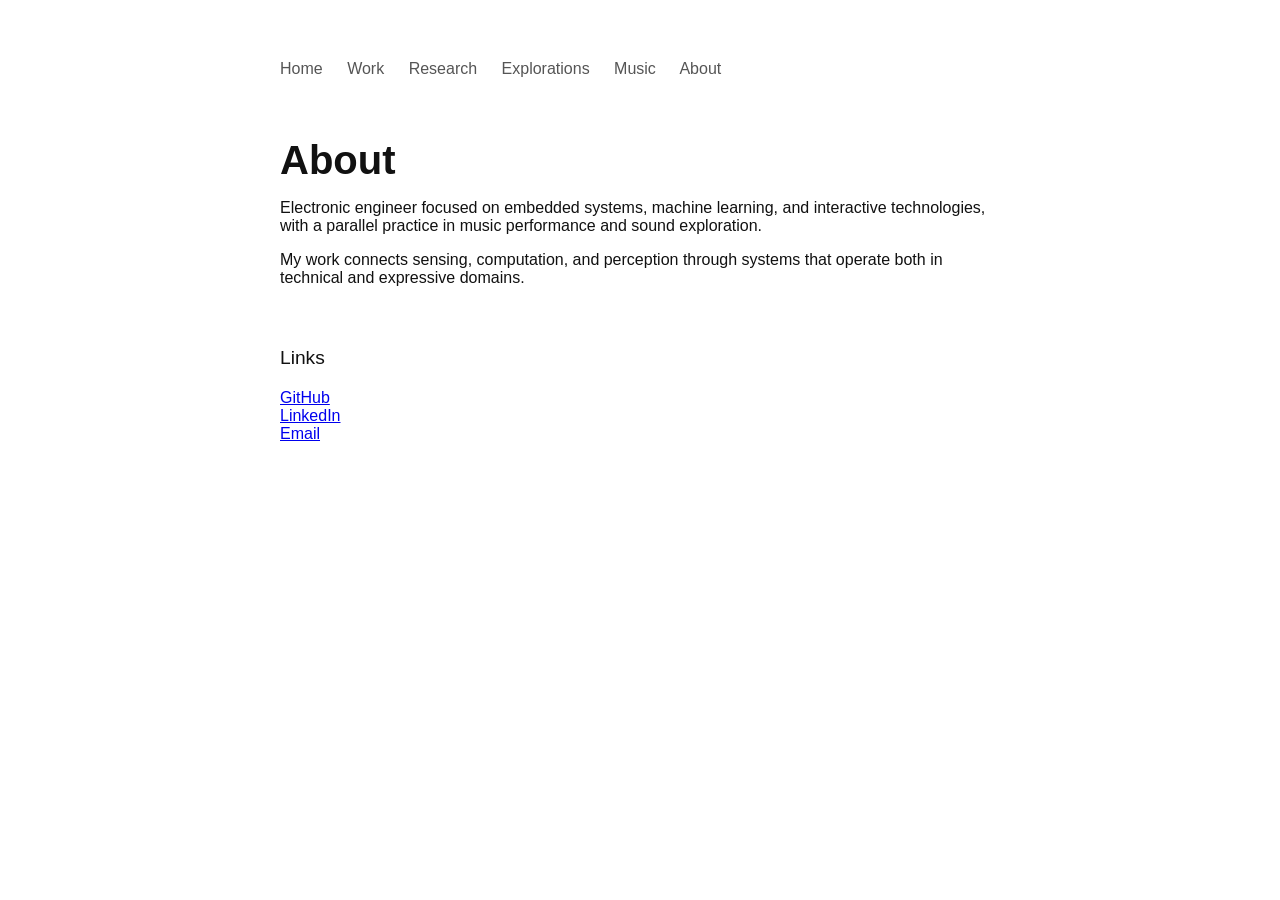
==== about/index.html @ 85d78a58 "Portafolio version beta 1, incomplete" ====
<!DOCTYPE html>
<html lang="en">
<head>
  <meta charset="UTF-8">
  <title>About</title>
  <link rel="stylesheet" href="/style.css">
</head>
<body>

<nav>
  <a href="/">Home</a>
  <a href="/work/">Work</a>
  <a href="/research/">Research</a>
  <a href="/explorations/">Explorations</a>
  <a href="/music/">Music</a>
  <a href="/about/">About</a>
</nav>

<main>

  <h1>About</h1>

  <p>
    Electronic engineer focused on embedded systems, machine learning,
    and interactive technologies, with a parallel practice in music
    performance and sound exploration.
  </p>

  <p>
    My work connects sensing, computation, and perception through
    systems that operate both in technical and expressive domains.
  </p>

  <h2>Links</h2>
  <p>
    <a href="https://github.com/yourprofile">GitHub</a><br>
    <a href="#">LinkedIn</a><br>
    <a href="#">Email</a>
  </p>

</main>

</body>
</html>
---- style.css ----
body {
  font-family: 'Inter', sans-serif;
  margin: 60px auto;
  max-width: 720px;
  color: #111;
}

nav {
  margin-bottom: 60px;
}

nav a {
  margin-right: 20px;
  text-decoration: none;
  color: #555;
}

nav a:hover {
  color: #000;
}

h1 {
  font-size: 2.5rem;
  margin-bottom: 5px;
}

.tagline {
  font-size: 1rem;
  color: #666;
  margin-bottom: 20px;
}

.description {
  max-width: 500px;
  line-height: 1.6;
}

h2 {
  margin-top: 60px;
  margin-bottom: 20px;
  font-size: 1.2rem;
  font-weight: normal;
}

.project-list {
  list-style: none;
  padding: 0;
}

.project-list li {
  margin-bottom: 18px;
}

.project-list a {
  text-decoration: none;
  font-weight: 500;
  color: #000;
}

.project-list span {
  display: block;
  font-size: 0.9rem;
  color: #777;
}

.secondary {
  margin-top: 60px;
  font-size: 0.9rem;
}

.project-header {
  margin-bottom: 20px;
}

.project-intro {
  margin-bottom: 20px;
  max-width: 600px;
}

.project-status {
  margin-bottom: 40px;
  color: #666;
  font-size: 0.9rem;
}

.project-system,
.project-experiments,
.project-media,
.project-links {
  margin-top: 40px;
}

ul {
  padding-left: 20px;
}

li {
  margin-bottom: 8px;
}

footer {
  margin-top: 80px;
  font-size: 0.9rem;
}

.project-direction {
  margin-top: 40px;
  font-style: normal;
}

.project-concept {
  margin-top: 40px;
}

.project-output {
  margin-top: 40px;
}

.exploration-group {
  margin-top: 40px;
}

.exploration-group h2 {
  font-size: 1.1rem;
  margin-bottom: 10px;
}
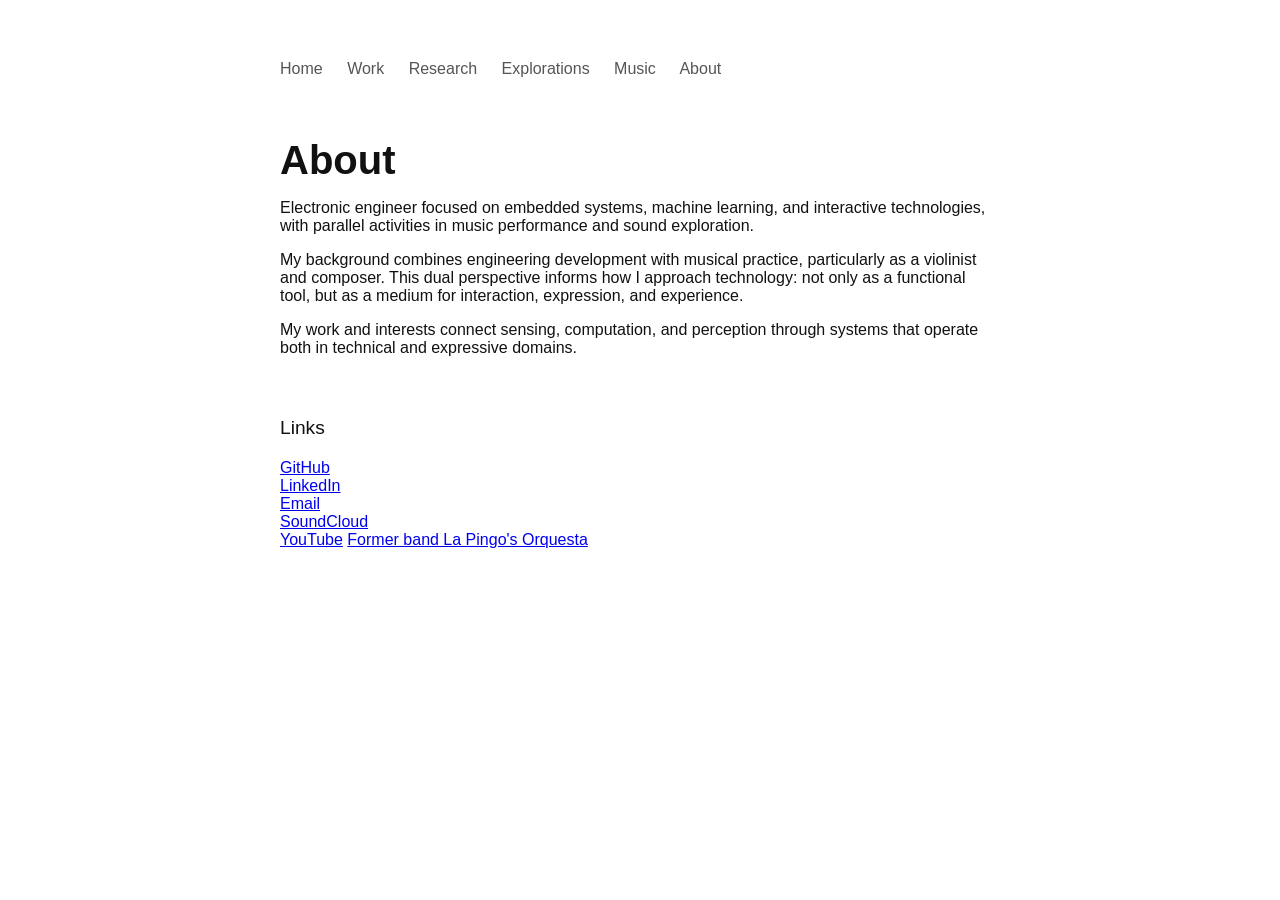
==== commit 4c0e9f4a: "media v1" ====
--- a/about/index.html
+++ b/about/index.html
@@ -3,17 +3,17 @@
 <head>
   <meta charset="UTF-8">
   <title>About</title>
-  <link rel="stylesheet" href="/style.css">
+  <link rel="stylesheet" href="../style.css">
 </head>
 <body>
 
 <nav>
-  <a href="/">Home</a>
-  <a href="/work/">Work</a>
-  <a href="/research/">Research</a>
-  <a href="/explorations/">Explorations</a>
-  <a href="/music/">Music</a>
-  <a href="/about/">About</a>
+  <a href="../">Home</a>
+  <a href="../work/">Work</a>
+  <a href="../research/">Research</a>
+  <a href="../explorations/">Explorations</a>
+  <a href="../music/">Music</a>
+  <a href="../about/">About</a>
 </nav>
 
 <main>
@@ -22,21 +22,34 @@
 
   <p>
     Electronic engineer focused on embedded systems, machine learning,
-    and interactive technologies, with a parallel practice in music
+    and interactive technologies, with parallel activities in music
     performance and sound exploration.
   </p>
 
   <p>
-    My work connects sensing, computation, and perception through
+    My background combines engineering development with musical practice,
+    particularly as a violinist and composer. This dual perspective informs how I approach
+    technology: not only as a functional tool, but as a medium for interaction,
+    expression, and experience.
+  </p>
+
+  <p>
+    My work and interests connect sensing, computation, and perception through
     systems that operate both in technical and expressive domains.
   </p>
 
-  <h2>Links</h2>
-  <p>
-    <a href="https://github.com/yourprofile">GitHub</a><br>
-    <a href="#">LinkedIn</a><br>
-    <a href="#">Email</a>
-  </p>
+  <section class="about-links">
+    <h2>Links</h2>
+
+    <p>
+      <a href="https://github.com/CrisBautistaV">GitHub</a><br>
+      <a href="https://www.linkedin.com/in/cristian-yarib-bautista-villalpando-359872259/">LinkedIn</a><br>
+      <a href="cristian.y.bautista.v@gmail.com">Email</a><br>
+      <a href="https://soundcloud.com/yarib_bv">SoundCloud</a><br>
+      <a href="https://www.youtube.com/@yaribbautistav">YouTube</a>
+      <a href="https://open.spotify.com/intl-es/artist/77vszhtfhOdb1wk9V8RqB8?si=j2bHSHgXR2iLkeNZGjmafA">Former band La Pingo's Orquesta</a>
+    </p>
+  </section>
 
 </main>
 
--- a/style.css
+++ b/style.css
@@ -123,4 +123,24 @@
 .exploration-group h2 {
   font-size: 1.1rem;
   margin-bottom: 10px;
+}
+
+.about-links {
+  margin-top: 40px;
+}
+
+.media {
+  margin-top: 20px;
+}
+
+.media iframe {
+  width: 100%;
+  max-width: 800px;
+  height: 450px;
+}
+
+.media img {
+  width: 100%;
+  max-width: 800px;
+  border-radius: 4px;
 }
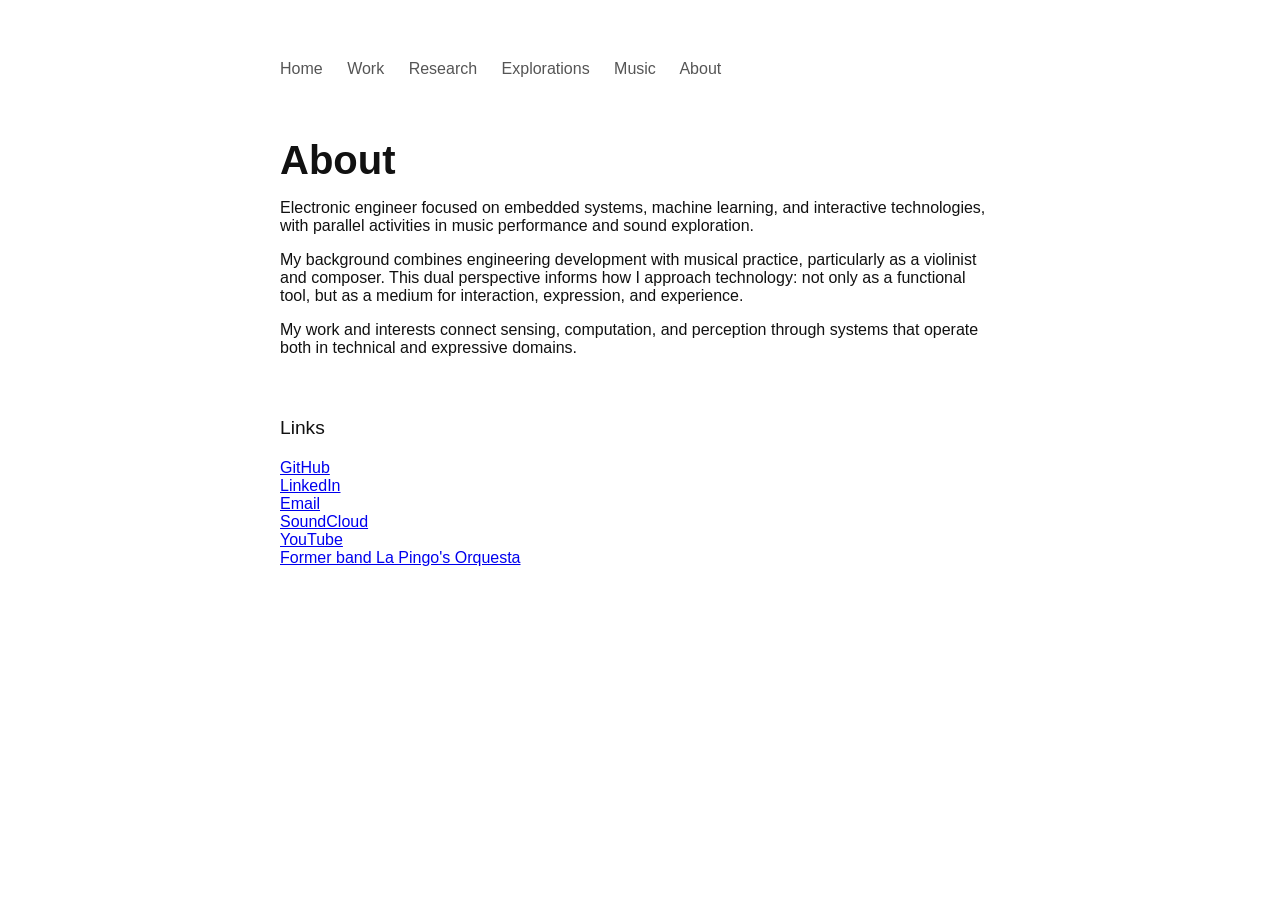
==== commit 1fdc3b26: "New media added" ====
--- a/about/index.html
+++ b/about/index.html
@@ -46,8 +46,8 @@
       <a href="https://www.linkedin.com/in/cristian-yarib-bautista-villalpando-359872259/">LinkedIn</a><br>
       <a href="cristian.y.bautista.v@gmail.com">Email</a><br>
       <a href="https://soundcloud.com/yarib_bv">SoundCloud</a><br>
-      <a href="https://www.youtube.com/@yaribbautistav">YouTube</a>
-      <a href="https://open.spotify.com/intl-es/artist/77vszhtfhOdb1wk9V8RqB8?si=j2bHSHgXR2iLkeNZGjmafA">Former band La Pingo's Orquesta</a>
+      <a href="https://www.youtube.com/@yaribbautistav">YouTube</a><br>
+      <a href="https://open.spotify.com/intl-es/artist/77vszhtfhOdb1wk9V8RqB8?si=j2bHSHgXR2iLkeNZGjmafA">Former band La Pingo's Orquesta</a><br>
     </p>
   </section>
 
--- a/style.css
+++ b/style.css
@@ -143,4 +143,10 @@
   width: 100%;
   max-width: 800px;
   border-radius: 4px;
+}
+
+.media video {
+  width: 50%;
+  height: auto;
+  max-width: 800px; /* Optional: limit the maximum size */
 }
